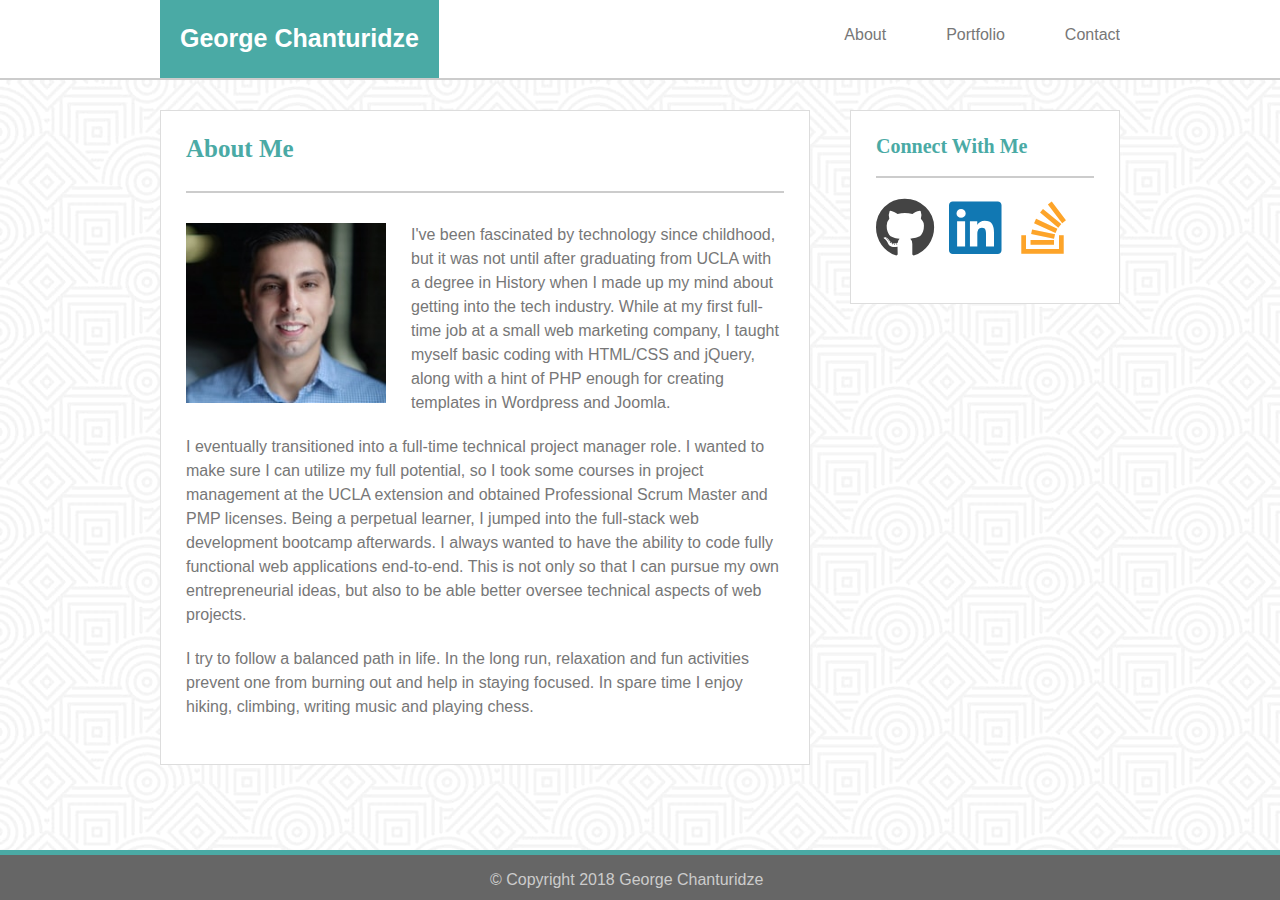
==== index.html @ e8d8a270 "push basic portfolio code" ====
<!DOCTYPE html>
<html lang="en">

<head>
    <meta charset="utf-8" />
    <meta http-equiv="X-UA-Compatible" content="IE=edge">
    <title>About George</title>
    <meta name="viewport" content="width=device-width, initial-scale=1">
    <link rel="stylesheet" type="text/css" media="screen" href="assets/css/reset.css" />
    <link rel="stylesheet" type="text/css" media="screen" href="assets/css/style.css" />
    <link href="https://use.fontawesome.com/releases/v5.0.6/css/all.css" rel="stylesheet">
</head>

<body>
    <div id="wrap-page">
        <header>
            <div id="header-inner">
                <div id="logo">
                    <p>George Chanturidze</p>
                </div>
                <nav>
                    <ul>
                        <li>
                            <a href="index.html">About</a>
                        </li>
                        <li>
                            <a href="portfolio.html">Portfolio</a>
                        </li>
                        <li>
                            <a href="contact.html">Contact</a>
                        </li>
                    </ul>
                </nav>
            </div>
        </header>

        <div id="main-container">
            <main id="main">
                <h1>About Me</h1>
                <p>
                    <span id="profile" class="img"></span>
                    I've been fascinated by technology since childhood, but it was not until after graduating from UCLA with a degree in History
                    when I made up my mind about getting into the tech industry. While at my first full-time job at a small
                    web marketing company, I taught myself basic coding with HTML/CSS and jQuery, along with a hint of PHP
                    enough for creating templates in Wordpress and Joomla.
                </p>
                <p>
                    I eventually transitioned into a full-time technical project manager role. I wanted to make sure I can utilize my full potential,
                    so I took some courses in project management at the UCLA extension and obtained Professional Scrum Master
                    and PMP licenses. Being a perpetual learner, I jumped into the full-stack web development bootcamp afterwards.
                    I always wanted to have the ability to code fully functional web applications end-to-end. This is not
                    only so that I can pursue my own entrepreneurial ideas, but also to be able better oversee technical
                    aspects of web projects.
                </p>
                <p>
                    I try to follow a balanced path in life. In the long run, relaxation and fun activities prevent one from burning out and
                    help in staying focused. In spare time I enjoy hiking, climbing, writing music and playing chess.
                </p>

            </main>
            <aside id="sidebar">
                <h2>Connect With Me</h2>
                <ul id="wrap-icon">
                    <li>
                        <a target="_blank" href="https://github.com/geochanto">
                            <span id="github" class="icon fab fa-github"></span>
                        </a>
                    </li>
                    <li>
                        <a target="_blank" href="https://www.linkedin.com/in/george-chanturidze-67064a35/">
                            <span id="linkedin" class="icon fab fa-linkedin"></span>
                        </a>
                    </li>
                    <li>
                        <a target="_blank" href="https://stackoverflow.com/users/2446406/george-chanturidze?tab=profile">
                            <span id="stackoverflow" class="icon fab fa-stack-overflow"></span>
                        </a>
                    </li>
                </ul>
            </aside>
        </div>
    </div>
    <footer>
        <div id="copyright">&copy; Copyright 2018 George Chanturidze</div>
    </footer>

</body>

</html>
---- assets/css/style.css ----
html * {
    font-family: 'Arial', 'Helvetica Neue', Helvetica, sans-serif;
    color: #777777;
    font-size: 16px;
    line-height: 150%;
    box-sizing: border-box;
}

body {
    background-image: url(../images/hypnotize.jpg);
}

header {
    background-color: #fff;
    border-bottom: 2px solid #ccc;
}

#header-inner {
    width: 960px;
    margin: 0 auto;
    overflow: hidden;
    display: table;
}

#logo,nav {
    display: table-cell;
}

#logo {

}

#logo p {
    color: #fff;
    background-color: #4aaaa5;
    padding: 20px;
    font-size: 25px;
    font-weight: bold;
    display: inline-block;
}

nav {
    height: 100%;
}

nav ul {
    display: table;
    height: 100%;
    float: right;
}

nav li {
    display: table-cell;
    height: 100%;
    padding-left: 30px;
    padding-right: 30px;
}

nav li:last-child {
    padding-right: 0;
}

nav a {
    text-decoration: none;
    vertical-align: middle;
    -webkit-transform: perspective(1px) translateZ(0);
    transform: perspective(1px) translateZ(0);
    box-shadow: 0 0 1px transparent;
    position: relative;
    overflow: hidden;
}

nav a:before {
    content: "";
    position: absolute;
    z-index: -1;
    left: 50%;
    right: 50%;
    bottom: -10px;
    background: #4aaaa5;
    height: 4px;
    -webkit-transition-property: left, right;
    transition-property: left, right;
    -webkit-transition-duration: 0.3s;
    transition-duration: 0.3s;
    -webkit-transition-timing-function: ease-out;
    transition-timing-function: ease-out;
  }

nav a:hover:before, nav a:focus:before, nav a:active:before {
    left: 0;
    right: 0;
  }

nav a:hover {
    color: #4aaaa5;
}



#main-container {
    width: 960px;
    margin: 0 auto;
    padding: 30px 0 30px 0;
    overflow: hidden;
}

#main, #sidebar {
    padding: 25px;
    border: 1px solid #ddd;
    background-color: #fff;
}

#main {
    width: 650px;
    float: left;
}

#main p {
    padding-bottom: 20px;
}

/* images set with CSS background image */
.img {
    background-size: cover;
    display: block;
}

/* Profile picture */
#profile {
   background-image: url(../images/profile.jpg);
   background-position: center right;
   float: left;
   margin: 0 25px 25px 0;
   width: 200px;
   height: 180px;
}

/* Portfolio items */
#portfolio {
    display: flex;
    flex-wrap: wrap;
}

#portfolio li {
    width: 50%;
    padding-bottom: 50px;
}

#portfolio li:nth-child(odd) {
    padding-right: 20px;
}

#portfolio li:nth-child(even) {
    padding-left: 20px;
}

#portfolio li div {
    height: 200px;
    position: relative;
}

#portfolio li p {
    color: #fff;
    background-color: #4aaaa5;
    font-family: 'Georgia', Times, Times New Roman, serif;
    text-align: center;
    position: absolute;
    bottom: 7px;
    width: 100%;
    padding: 12px;
}

#djhub {
    background-image: url(../images/djhub.jpg);
}

#ez-digital {
    background-image: url(../images/ez-digital.jpg);
}

#innovations {
    background-image: url(../images/innovations.jpg);
}

#memefork {
    background-image: url(../images/memefork.jpg);
}

#purpleaf {
    background-image: url(../images/purpleaf.jpg);
}

/* End portfolio items */

#sidebar {
    width: 270px;
    float: right;
}

/* social icons with fontawesome */
#wrap-icon {
    display: table;
    width: 100%;
}

#wrap-icon li {
    display: table-cell;
    width:33.33%;
}

.icon { 
    font-family: 'Font Awesome\ 5 Free';
    width: 100%;
    height: 73px;
    font-size: 60px;

    position: relative;
}

.icon:before {
    position:absolute;
    transition: .3s;
}

.icon:hover:before {
    bottom: 15px;
}

#github:before {
    color: #444;
    background-color: #fff;
}

#github:hover:before {
    color: #000;
}

#linkedin:before {
    color: #1178b3;
}

#linkedin:hover:before {
    color: #023b5c;
}

#stackoverflow:before {
    color: #fda429;
}

#stackoverflow:hover:before {
    color: #f38e00;
}

/* End social icons with fontawesome */

h1,h2 {
    font-family: 'Georgia', Times, Times New Roman, serif;
    color: #4aaaa5;
    font-weight: bold;
    border-bottom: 2px solid #ccc;
    line-height: 100%;
}

h1 {
    font-size: 25px;
    padding-bottom: 30px;
    margin-bottom: 30px;
}

h2 {
    font-size: 20px;
    padding-bottom: 20px;
    margin-bottom: 20px;
}

/* Form Styles */
input, textarea {
    width: 100%;
    padding: 7px;
    margin-bottom: 12px;
    border: 1px solid #ccc;
}

input::placeholder {
    color: #ccc;
}

textarea {
    height: 250px;
    resize: vertical;
}

button {
    color: #fff;
    background-color: #4aaaa5;
    border: 0;
    padding: 7px 25px;
}

footer {
    background: #666;
    width: 100%;
    border-top: 5px solid #4aaaa5;
    height: 50px;
    vertical-align: middle;
}

#copyright {
    margin: 0 auto;
    width: 300px;
    color: #ccc;
    vertical-align: middle;
    position: relative;
    top: 50%;
    margin-top: -10px;
}

/* Make footer sticky */
#wrap-page {
    min-height: calc(100vh - 50px);
}
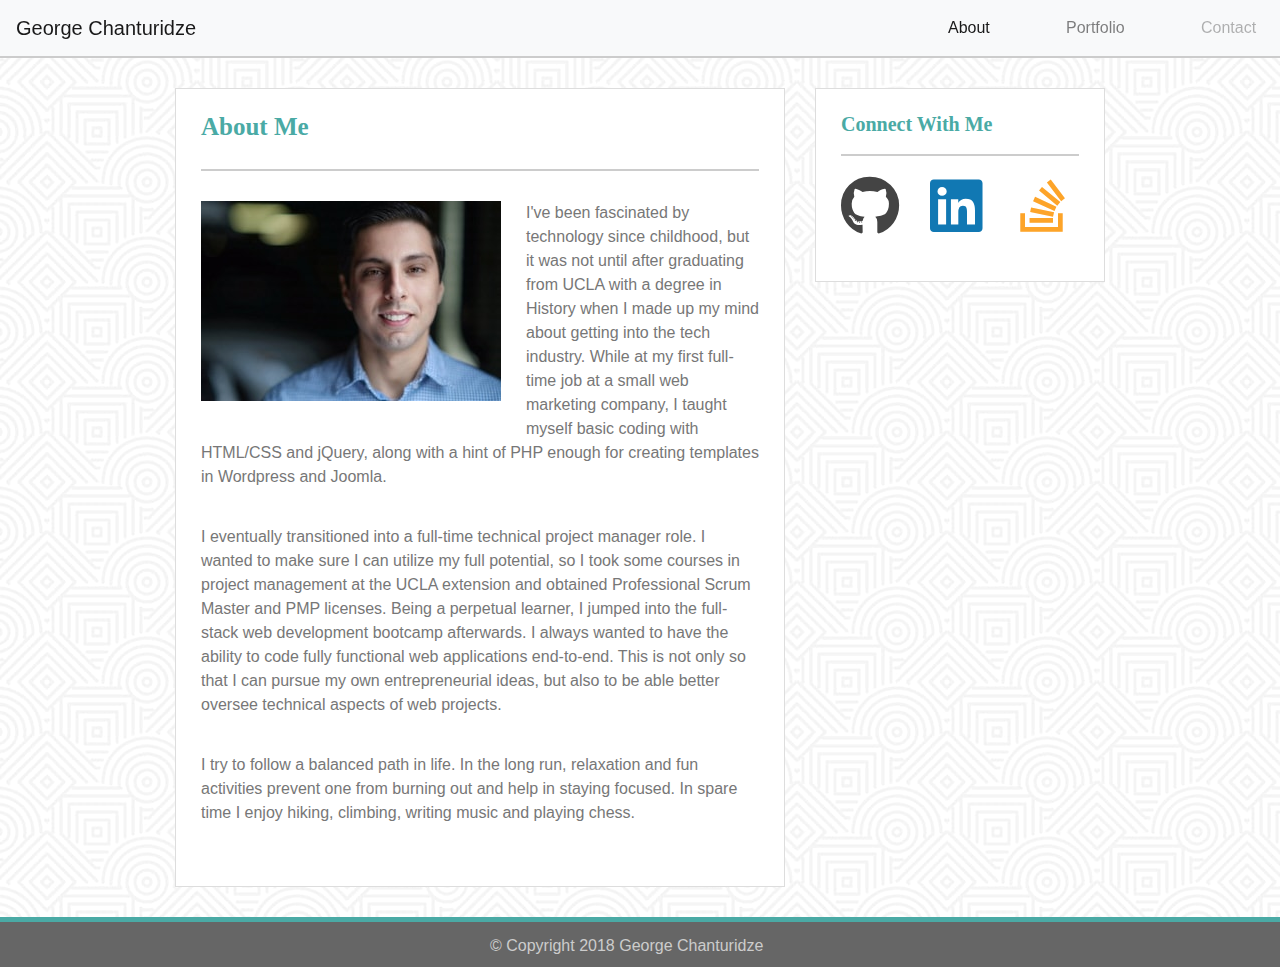
==== commit 150fc246: "bunch of changes" ====
--- a/index.html
+++ b/index.html
@@ -6,7 +6,7 @@
     <meta http-equiv="X-UA-Compatible" content="IE=edge">
     <title>About George</title>
     <meta name="viewport" content="width=device-width, initial-scale=1">
-    <link rel="stylesheet" type="text/css" media="screen" href="assets/css/reset.css" />
+    <link rel="stylesheet" href="https://maxcdn.bootstrapcdn.com/bootstrap/4.0.0/css/bootstrap.min.css" integrity="sha384-Gn5384xqQ1aoWXA+058RXPxPg6fy4IWvTNh0E263XmFcJlSAwiGgFAW/dAiS6JXm" crossorigin="anonymous">
     <link rel="stylesheet" type="text/css" media="screen" href="assets/css/style.css" />
     <link href="https://use.fontawesome.com/releases/v5.0.6/css/all.css" rel="stylesheet">
 </head>
@@ -14,31 +14,35 @@
 <body>
     <div id="wrap-page">
         <header>
-            <div id="header-inner">
-                <div id="logo">
-                    <p>George Chanturidze</p>
-                </div>
-                <nav>
-                    <ul>
-                        <li>
-                            <a href="index.html">About</a>
+            <nav class="navbar navbar-expand-lg navbar-light bg-light">
+                    <a class="navbar-brand" href="index.html">George Chanturidze</a>
+                    <button class="navbar-toggler" type="button" data-toggle="collapse" data-target="#navbarNav" aria-controls="navbarNav" aria-expanded="false" aria-label="Toggle navigation">
+                      <span class="navbar-toggler-icon"></span>
+                    </button>
+                    <div class="collapse navbar-collapse" id="navbarNav">
+                      <ul class="navbar-nav ml-auto">
+                        <li class="nav-item active">
+                          <a class="nav-link" href="index.html">About <span class="sr-only">(current)</span></a>
                         </li>
-                        <li>
-                            <a href="portfolio.html">Portfolio</a>
+                        <li class="nav-item">
+                          <a class="nav-link" href="portfolio.html">Portfolio</a>
                         </li>
-                        <li>
-                            <a href="contact.html">Contact</a>
+                        <li class="nav-item">
+                          <a class="nav-link disabled" href="contact.html">Contact</a>
                         </li>
-                    </ul>
-                </nav>
-            </div>
+                      </ul>
+                    </div>
+                  </nav>
         </header>
 
         <div id="main-container">
+            <div class="container">
+            <div class="row">
+            <div class="col-xs-12 col-sm-12 col-md-8 col-lg-8 col-xl-8">
             <main id="main">
                 <h1>About Me</h1>
                 <p>
-                    <span id="profile" class="img"></span>
+                    <img id="profile" src="assets/images/profile.jpg" class="img img-fluid" alt="George Chanturidze">
                     I've been fascinated by technology since childhood, but it was not until after graduating from UCLA with a degree in History
                     when I made up my mind about getting into the tech industry. While at my first full-time job at a small
                     web marketing company, I taught myself basic coding with HTML/CSS and jQuery, along with a hint of PHP
@@ -58,32 +62,41 @@
                 </p>
 
             </main>
+            </div>
+            <div class="col-xs-12 col-sm-12 col-md-4 col-lg-4 col-xl-4">
             <aside id="sidebar">
                 <h2>Connect With Me</h2>
-                <ul id="wrap-icon">
-                    <li>
+                <div class="row">
+                    <div class="col-4 col-sm-4 col-md-4 col-lg-4 col-xl-4">
                         <a target="_blank" href="https://github.com/geochanto">
                             <span id="github" class="icon fab fa-github"></span>
                         </a>
-                    </li>
-                    <li>
+                    </div>
+                    <div class="col-4 col-sm-4 col-md-4 col-lg-4 col-xl-4">
                         <a target="_blank" href="https://www.linkedin.com/in/george-chanturidze-67064a35/">
                             <span id="linkedin" class="icon fab fa-linkedin"></span>
                         </a>
-                    </li>
-                    <li>
+                    </div>
+                    <div class="col-4 col-sm-4 col-md-4 col-lg-4 col-xl-4">
                         <a target="_blank" href="https://stackoverflow.com/users/2446406/george-chanturidze?tab=profile">
                             <span id="stackoverflow" class="icon fab fa-stack-overflow"></span>
                         </a>
-                    </li>
-                </ul>
+                    </div>
+                </div>
             </aside>
         </div>
+        </div>
+        </div>
     </div>
-    <footer>
+    </div>
+    <footer class="footer">
+        <div class="container">
         <div id="copyright">&copy; Copyright 2018 George Chanturidze</div>
+        </div>
     </footer>
-
+    <script src="https://code.jquery.com/jquery-3.2.1.slim.min.js" integrity="sha384-KJ3o2DKtIkvYIK3UENzmM7KCkRr/rE9/Qpg6aAZGJwFDMVNA/GpGFF93hXpG5KkN" crossorigin="anonymous"></script>
+    <script src="https://cdnjs.cloudflare.com/ajax/libs/popper.js/1.12.9/umd/popper.min.js" integrity="sha384-ApNbgh9B+Y1QKtv3Rn7W3mgPxhU9K/ScQsAP7hUibX39j7fakFPskvXusvfa0b4Q" crossorigin="anonymous"></script>
+    <script src="https://maxcdn.bootstrapcdn.com/bootstrap/4.0.0/js/bootstrap.min.js" integrity="sha384-JZR6Spejh4U02d8jOt6vLEHfe/JQGiRRSQQxSfFWpi1MquVdAyjUar5+76PVCmYl" crossorigin="anonymous"></script>
 </body>
 
 </html>--- a/assets/css/style.css
+++ b/assets/css/style.css
@@ -1,3 +1,8 @@
+html {
+    position: relative;
+    min-height: 100%;
+}
+
 html * {
     font-family: 'Arial', 'Helvetica Neue', Helvetica, sans-serif;
     color: #777777;
@@ -8,6 +13,7 @@
 
 body {
     background-image: url(../images/hypnotize.jpg);
+    margin-bottom: 50px;
 }
 
 header {
@@ -99,7 +105,7 @@
 
 
 #main-container {
-    width: 960px;
+    max-width: 960px;
     margin: 0 auto;
     padding: 30px 0 30px 0;
     overflow: hidden;
@@ -111,102 +117,33 @@
     background-color: #fff;
 }
 
-#main {
-    width: 650px;
-    float: left;
-}
-
 #main p {
     padding-bottom: 20px;
 }
 
 /* images set with CSS background image */
 .img {
-    background-size: cover;
-    display: block;
+    
 }
 
 /* Profile picture */
 #profile {
-   background-image: url(../images/profile.jpg);
-   background-position: center right;
    float: left;
    margin: 0 25px 25px 0;
-   width: 200px;
-   height: 180px;
-}
-
-/* Portfolio items */
-#portfolio {
-    display: flex;
-    flex-wrap: wrap;
-}
-
-#portfolio li {
-    width: 50%;
-    padding-bottom: 50px;
-}
-
-#portfolio li:nth-child(odd) {
-    padding-right: 20px;
-}
-
-#portfolio li:nth-child(even) {
-    padding-left: 20px;
-}
-
-#portfolio li div {
-    height: 200px;
-    position: relative;
-}
-
-#portfolio li p {
-    color: #fff;
-    background-color: #4aaaa5;
-    font-family: 'Georgia', Times, Times New Roman, serif;
+}
+
+#portfolio .wrap {
+    position:relative;
+}
+#portfolio .imgText {
+    position: absolute;
+    bottom: -5px;
+    color:#fff;
+    width: 100%;
+    background-color: #4eaaa4;
     text-align: center;
-    position: absolute;
-    bottom: 7px;
-    width: 100%;
-    padding: 12px;
-}
-
-#djhub {
-    background-image: url(../images/djhub.jpg);
-}
-
-#ez-digital {
-    background-image: url(../images/ez-digital.jpg);
-}
-
-#innovations {
-    background-image: url(../images/innovations.jpg);
-}
-
-#memefork {
-    background-image: url(../images/memefork.jpg);
-}
-
-#purpleaf {
-    background-image: url(../images/purpleaf.jpg);
-}
-
-/* End portfolio items */
-
-#sidebar {
-    width: 270px;
-    float: right;
-}
-
-/* social icons with fontawesome */
-#wrap-icon {
-    display: table;
-    width: 100%;
-}
-
-#wrap-icon li {
-    display: table-cell;
-    width:33.33%;
+    padding: 15px;
+    padding-bottom: 15px;
 }
 
 .icon { 
@@ -298,25 +235,41 @@
     padding: 7px 25px;
 }
 
-footer {
-    background: #666;
-    width: 100%;
+/* Sticky bootstrap footer */
+.footer {
     border-top: 5px solid #4aaaa5;
+    background-color: #666;
+    position: absolute;
+    bottom: 0;
+    width: 100%;
     height: 50px;
-    vertical-align: middle;
-}
+    line-height: 50px;
+}
+
+
+body > .container {
+    padding: 60px 15px 0;
+  }
+  
+  .footer > .container {
+    padding-right: 15px;
+    padding-left: 15px;
+  }
+  /* End sticky bootstrap footer */
 
 #copyright {
     margin: 0 auto;
     width: 300px;
     color: #ccc;
-    vertical-align: middle;
-    position: relative;
-    top: 50%;
-    margin-top: -10px;
-}
-
-/* Make footer sticky */
-#wrap-page {
-    min-height: calc(100vh - 50px);
+    padding-top: 12px;
+}
+
+@media all and (max-width: 768px) {
+    #sidebar {
+        margin-top: 30px;
+    }
+
+    .img {
+        width: 100%;
+    }
 }